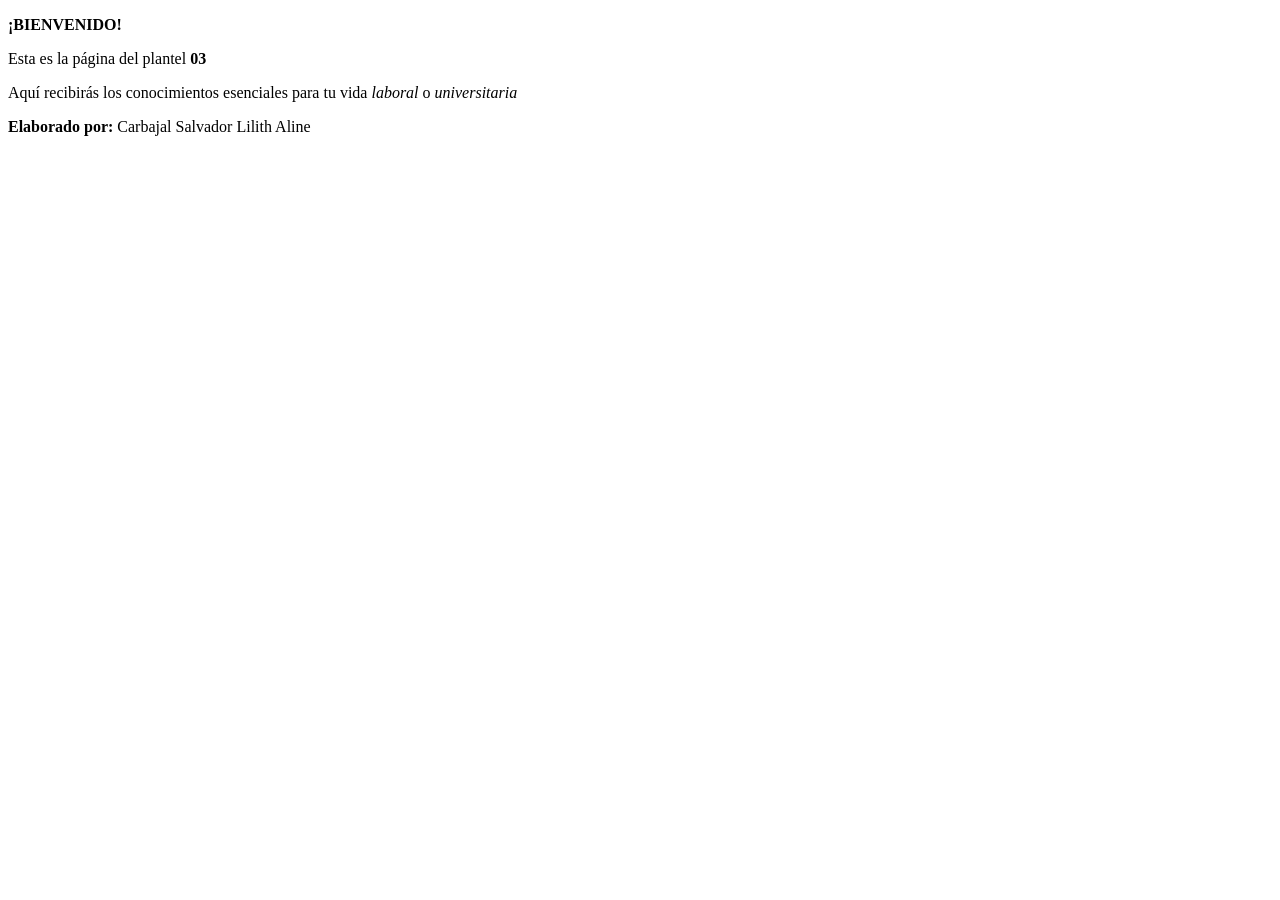
==== index.html @ b67af89e "ver. 1 prueba" ====
<!DOCTYPE html>
<html>
<head>
    <title>Colegio de Bachilleres de Estado de Mexico</title>
</head>
<body>
    <p> <b>¡BIENVENIDO!</b></p>
    <p> Esta es la página del plantel <b>03</b> </p>
    <p>Aquí recibirás los conocimientos esenciales para tu vida <i>laboral</i> o <i>universitaria</i></p>
    <p><b>Elaborado por:</b> Carbajal Salvador Lilith Aline</p>
</body>
</html>
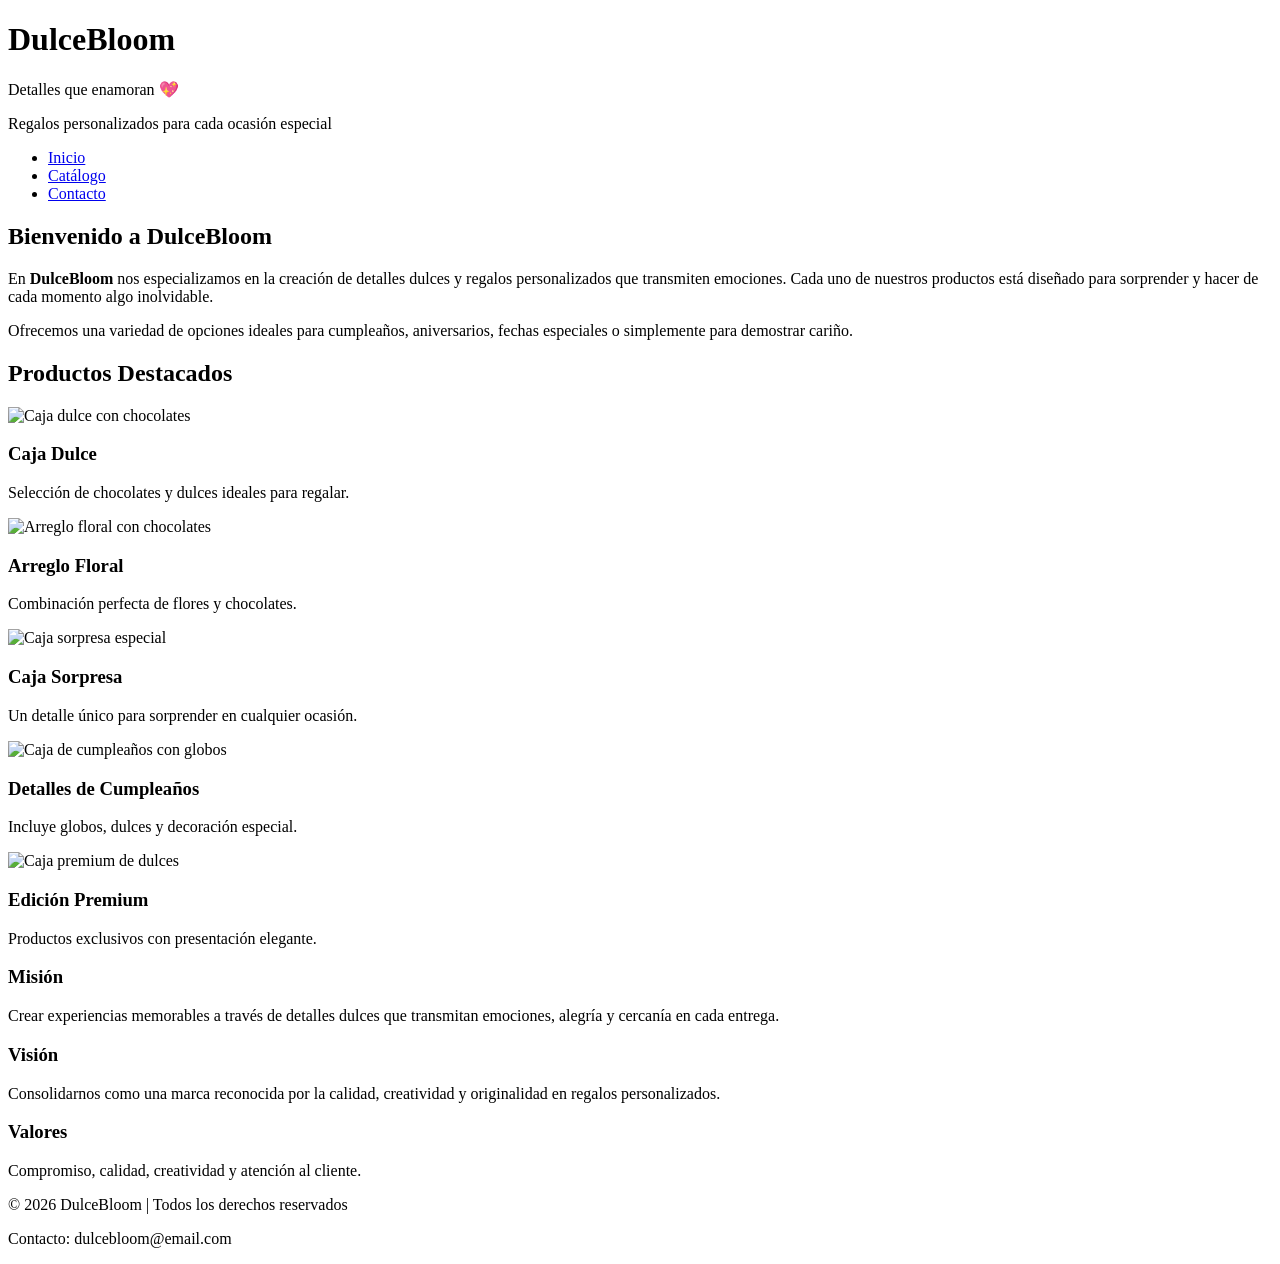
==== commit 6fef9cbd: "DulceBloom Practica 7" ====
--- a/index.html
+++ b/index.html
@@ -1,14 +1,110 @@
 
 <!DOCTYPE html>
-<html>
+<html lang="es">
 <head>
-    <title>Colegio de Bachilleres de Estado de Mexico</title>
+<meta charset="UTF-8">
+<meta name="viewport" content="width=device-width, initial-scale=1.0">
+<title>DulceBloom - Inicio</title>
+
+<link rel="stylesheet" href="miestilo.css">
+
+<link href="https://fonts.googleapis.com/css2?family=Poppins:wght@300;400;600&display=swap" rel="stylesheet">
 </head>
+
 <body>
-    <p> <b>¡BIENVENIDO!</b></p>
-    <p> Esta es la página del plantel <b>03</b> </p>
-    <p>Aquí recibirás los conocimientos esenciales para tu vida <i>laboral</i> o <i>universitaria</i></p>
-    <p><b>Elaborado por:</b> Carbajal Salvador Lilith Aline</p>
+
+<header class="header">
+    <h1>DulceBloom</h1>
+    <p>Detalles que enamoran 💖</p>
+    <p>Regalos personalizados para cada ocasión especial</p>
+</header>
+
+<nav class="navbar">
+    <ul class="menu">
+        <li><a href="index.html">Inicio</a></li>
+        <li><a href="productos.html">Catálogo</a></li>
+        <li><a href="contacto.html">Contacto</a></li>
+    </ul>
+</nav>
+
+<main class="contenedor-principal">
+
+<section class="contenido">
+    <h2>Bienvenido a DulceBloom</h2>
+
+    <p>
+        En <strong>DulceBloom</strong> nos especializamos en la creación de detalles dulces y regalos personalizados 
+        que transmiten emociones. Cada uno de nuestros productos está diseñado para sorprender y hacer 
+        de cada momento algo inolvidable.
+    </p>
+
+    <p>
+        Ofrecemos una variedad de opciones ideales para cumpleaños, aniversarios, fechas especiales 
+        o simplemente para demostrar cariño.
+    </p>
+
+    <h2>Productos Destacados</h2>
+
+    <div class="catalogo">
+
+        <div class="card">
+            <img src="img/Caja de chocolates.jpg" alt="Caja dulce con chocolates" class="img-fluida">
+            <h3>Caja Dulce</h3>
+            <p>Selección de chocolates y dulces ideales para regalar.</p>
+        </div>
+
+        <div class="card">
+            <img src="img/Flores con chocolates.jpg" alt="Arreglo floral con chocolates" class="img-fluida">
+            <h3>Arreglo Floral</h3>
+            <p>Combinación perfecta de flores y chocolates.</p>
+        </div>
+
+        <div class="card">
+            <img src="img/Caja sorpresa.jpg" alt="Caja sorpresa especial" class="img-fluida">
+            <h3>Caja Sorpresa</h3>
+            <p>Un detalle único para sorprender en cualquier ocasión.</p>
+        </div>
+
+        <div class="card">
+            <img src="img/Caja con globo.jpg" alt="Caja de cumpleaños con globos" class="img-fluida">
+            <h3>Detalles de Cumpleaños</h3>
+            <p>Incluye globos, dulces y decoración especial.</p>
+        </div>
+
+        <div class="card">
+            <img src="img/Caja de dulces premium.jpg" alt="Caja premium de dulces" class="img-fluida">
+            <h3>Edición Premium</h3>
+            <p>Productos exclusivos con presentación elegante.</p>
+        </div>
+
+    </div>
+</section>
+
+<aside class="lateral">
+    <h3>Misión</h3>
+    <p>
+        Crear experiencias memorables a través de detalles dulces que transmitan emociones, 
+        alegría y cercanía en cada entrega.
+    </p>
+
+    <h3>Visión</h3>
+    <p>
+        Consolidarnos como una marca reconocida por la calidad, creatividad y originalidad 
+        en regalos personalizados.
+    </p>
+
+    <h3>Valores</h3>
+    <p>
+        Compromiso, calidad, creatividad y atención al cliente.
+    </p>
+</aside>
+
+</main>
+
+<footer class="pie">
+    <p>&copy; 2026 DulceBloom | Todos los derechos reservados</p>
+    <p>Contacto: dulcebloom@email.com</p>
+</footer>
+
 </body>
-</html>
-                +</html>
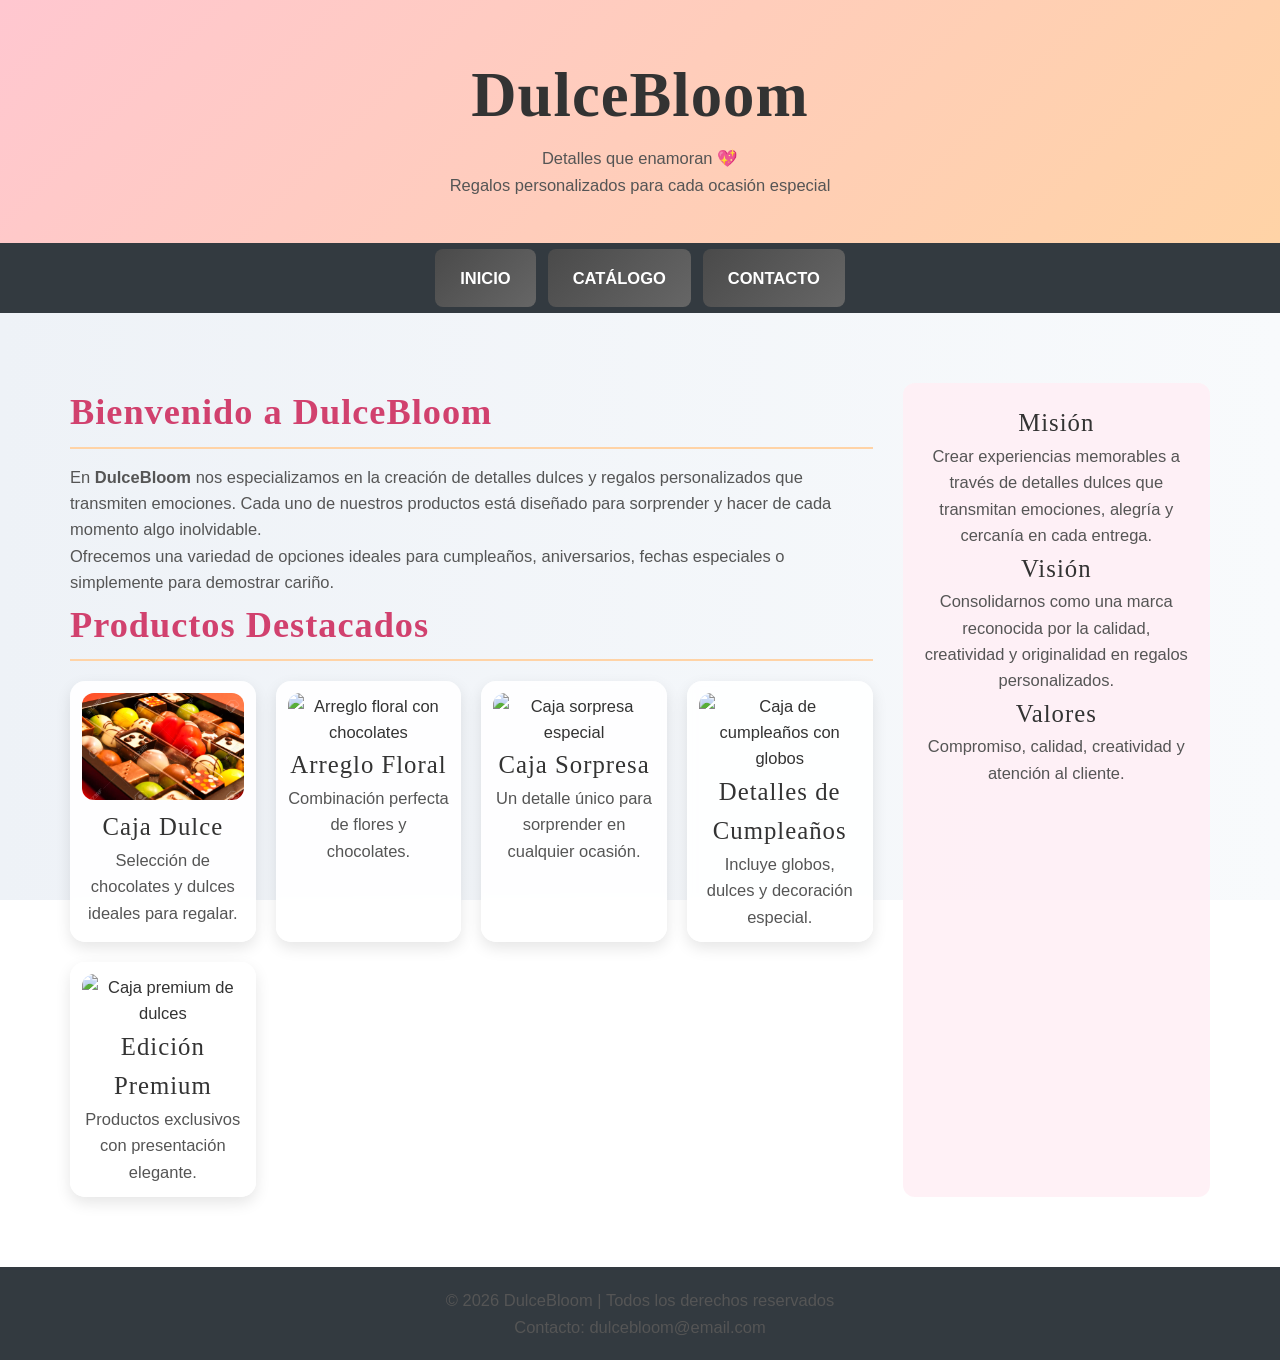
==== commit f5c06c57: "Restore index.html with original content" ====
--- a/index.html
+++ b/index.html
@@ -48,7 +48,7 @@
     <div class="catalogo">
 
         <div class="card">
-            <img src="img/Caja de chocolates.jpg" alt="Caja dulce con chocolates" class="img-fluida">
+            <img src="Caja de chocolates.jpg" alt="Caja dulce con chocolates" class="img-fluida">
             <h3>Caja Dulce</h3>
             <p>Selección de chocolates y dulces ideales para regalar.</p>
         </div>
@@ -107,4 +107,4 @@
 </footer>
 
 </body>
-</html>+</html>
--- a/miestilo.css
+++ b/miestilo.css
@@ -0,0 +1,254 @@
+/* ===== RESET ===== */
+*, *::before, *::after {
+    box-sizing: border-box;
+    margin: 0;
+    padding: 0;
+}
+
+/* ===== BODY ===== */
+body {
+    font-family: 'Montserrat', sans-serif;
+    background: linear-gradient(to right, #eef2f7, #f8fafc);
+    background-attachment: fixed;
+    color: #333;
+    line-height: 1.6;
+    font-size: 16.5px;
+}
+
+/* ===== TIPOGRAFÍA PRO ===== */
+h1, h2, h3 {
+    font-family: 'Playfair Display', serif;
+    letter-spacing: 1px;
+}
+
+h1 { font-size: 3.8em; font-weight: 700; }
+h2 { font-size: 2.2em; font-weight: 600; }
+h3 { font-size: 1.5em; font-weight: 500; }
+
+p {
+    color: #555;
+}
+
+/* ===== HEADER ===== */
+.header {
+    background: linear-gradient(135deg, #ffc7d0, #ffd3a6);
+    padding: 45px 20px;
+    text-align: center;
+    box-shadow: 0 8px 25px rgba(0, 0, 0, 0.1);
+}
+
+/* ===== NAVBAR ===== */
+.navbar {
+    background-color: #333a40;
+    position: sticky;
+    top: 0;
+    z-index: 1000;
+}
+
+.menu {
+    list-style: none;
+    display: flex;
+    justify-content: center;
+    max-width: 1200px;
+    margin: auto;
+}
+
+.menu li a {
+    display: block;
+    color: white;
+    padding: 16px 25px;
+    text-decoration: none;
+    font-weight: 600;
+    text-transform: uppercase;
+    background: linear-gradient(135deg, #4a4a4a, #666);
+    margin: 6px;
+    border-radius: 8px;
+    transition: 0.3s;
+    position: relative;
+}
+
+.menu li a:hover {
+    background: linear-gradient(45deg, #ff8fab, #ffc7d0);
+    color: #333;
+    transform: translateY(-3px);
+}
+
+/* Línea animada */
+.menu li a::after {
+    content: "";
+    position: absolute;
+    width: 0%;
+    height: 3px;
+    bottom: 5px;
+    left: 50%;
+    background: white;
+    transition: 0.3s;
+}
+
+.menu li a:hover::after {
+    width: 60%;
+    left: 20%;
+}
+
+/* ===== CONTENEDOR ===== */
+.contenedor-principal {
+    display: flex;
+    flex-wrap: wrap;
+    gap: 30px;
+    max-width: 1200px;
+    margin: 40px auto;
+    padding: 30px;
+    background: transparent;
+}
+
+/* ===== CONTENIDO ===== */
+.contenido {
+    flex: 3;
+    background: transparent;
+}
+
+.contenido h2 {
+    color: #d1416e;
+    margin-bottom: 15px;
+    border-bottom: 2px solid #ffd3a6;
+    padding-bottom: 5px;
+}
+
+/* ===== TARJETAS ===== */
+.catalogo, .productos {
+    display: grid;
+    grid-template-columns: repeat(auto-fit, minmax(180px, 1fr));
+    gap: 20px;
+    margin-top: 20px;
+}
+
+.card, .producto {
+    background: rgba(255,255,255,0.9);
+    border-radius: 15px;
+    padding: 12px;
+    text-align: center;
+    box-shadow: 0 6px 15px rgba(0,0,0,0.1);
+    transition: 0.3s;
+    backdrop-filter: blur(5px);
+}
+
+.card:hover, .producto:hover {
+    transform: translateY(-10px) scale(1.03);
+    box-shadow: 0 15px 30px rgba(0,0,0,0.25);
+}
+
+.card img, .producto img {
+    width: 100%;
+    border-radius: 12px;
+    transition: 0.4s;
+}
+
+.card:hover img, .producto:hover img {
+    transform: scale(1.08);
+}
+
+/* ===== ASIDE ===== */
+.lateral {
+    flex: 1;
+    background: rgba(255,240,245,0.9);
+    padding: 20px;
+    border-radius: 12px;
+    text-align: center;
+}
+
+/* ===== FORMULARIO ===== */
+input, textarea {
+    width: 100%;
+    padding: 12px;
+    border-radius: 8px;
+    border: 1px solid #ccc;
+    margin-top: 10px;
+    font-family: 'Montserrat', sans-serif;
+}
+
+textarea {
+    min-height: 100px;
+}
+
+/* ===== BOTÓN ===== */
+.boton {
+    display: inline-block;
+    background: linear-gradient(45deg, #ff8fab, #ffc7d0);
+    color: white;
+    padding: 12px 25px;
+    border-radius: 25px;
+    text-decoration: none;
+    margin-top: 15px;
+    transition: 0.3s;
+    position: relative;
+    overflow: hidden;
+}
+
+.boton:hover {
+    transform: scale(1.05);
+}
+
+/* brillo */
+.boton::after {
+    content: "";
+    position: absolute;
+    left: -100%;
+    top: 0;
+    width: 100%;
+    height: 100%;
+    background: rgba(255,255,255,0.3);
+    transition: 0.4s;
+}
+
+.boton:hover::after {
+    left: 100%;
+}
+
+/* ===== FOOTER ===== */
+.pie {
+    background-color: #333a40;
+    color: white;
+    text-align: center;
+    padding: 20px;
+    margin-top: 40px;
+}
+
+/* ===== ANIMACIÓN ===== */
+@keyframes aparecer {
+    from {
+        opacity: 0;
+        transform: translateY(30px);
+    }
+    to {
+        opacity: 1;
+        transform: translateY(0);
+    }
+}
+
+.header, .contenido, .lateral, .card, .producto {
+    animation: aparecer 0.8s ease;
+}
+
+/* ===== RESPONSIVE ===== */
+@media (max-width: 768px) {
+    .contenedor-principal {
+        flex-direction: column;
+    }
+
+    .menu {
+        flex-direction: column;
+        display: flex;
+    }
+
+    .menu.active {
+        display: flex;
+    }
+
+    .icon {
+        display: block;
+        text-align: center;
+        color: white;
+        padding: 10px;
+        cursor: pointer;
+    }
+}
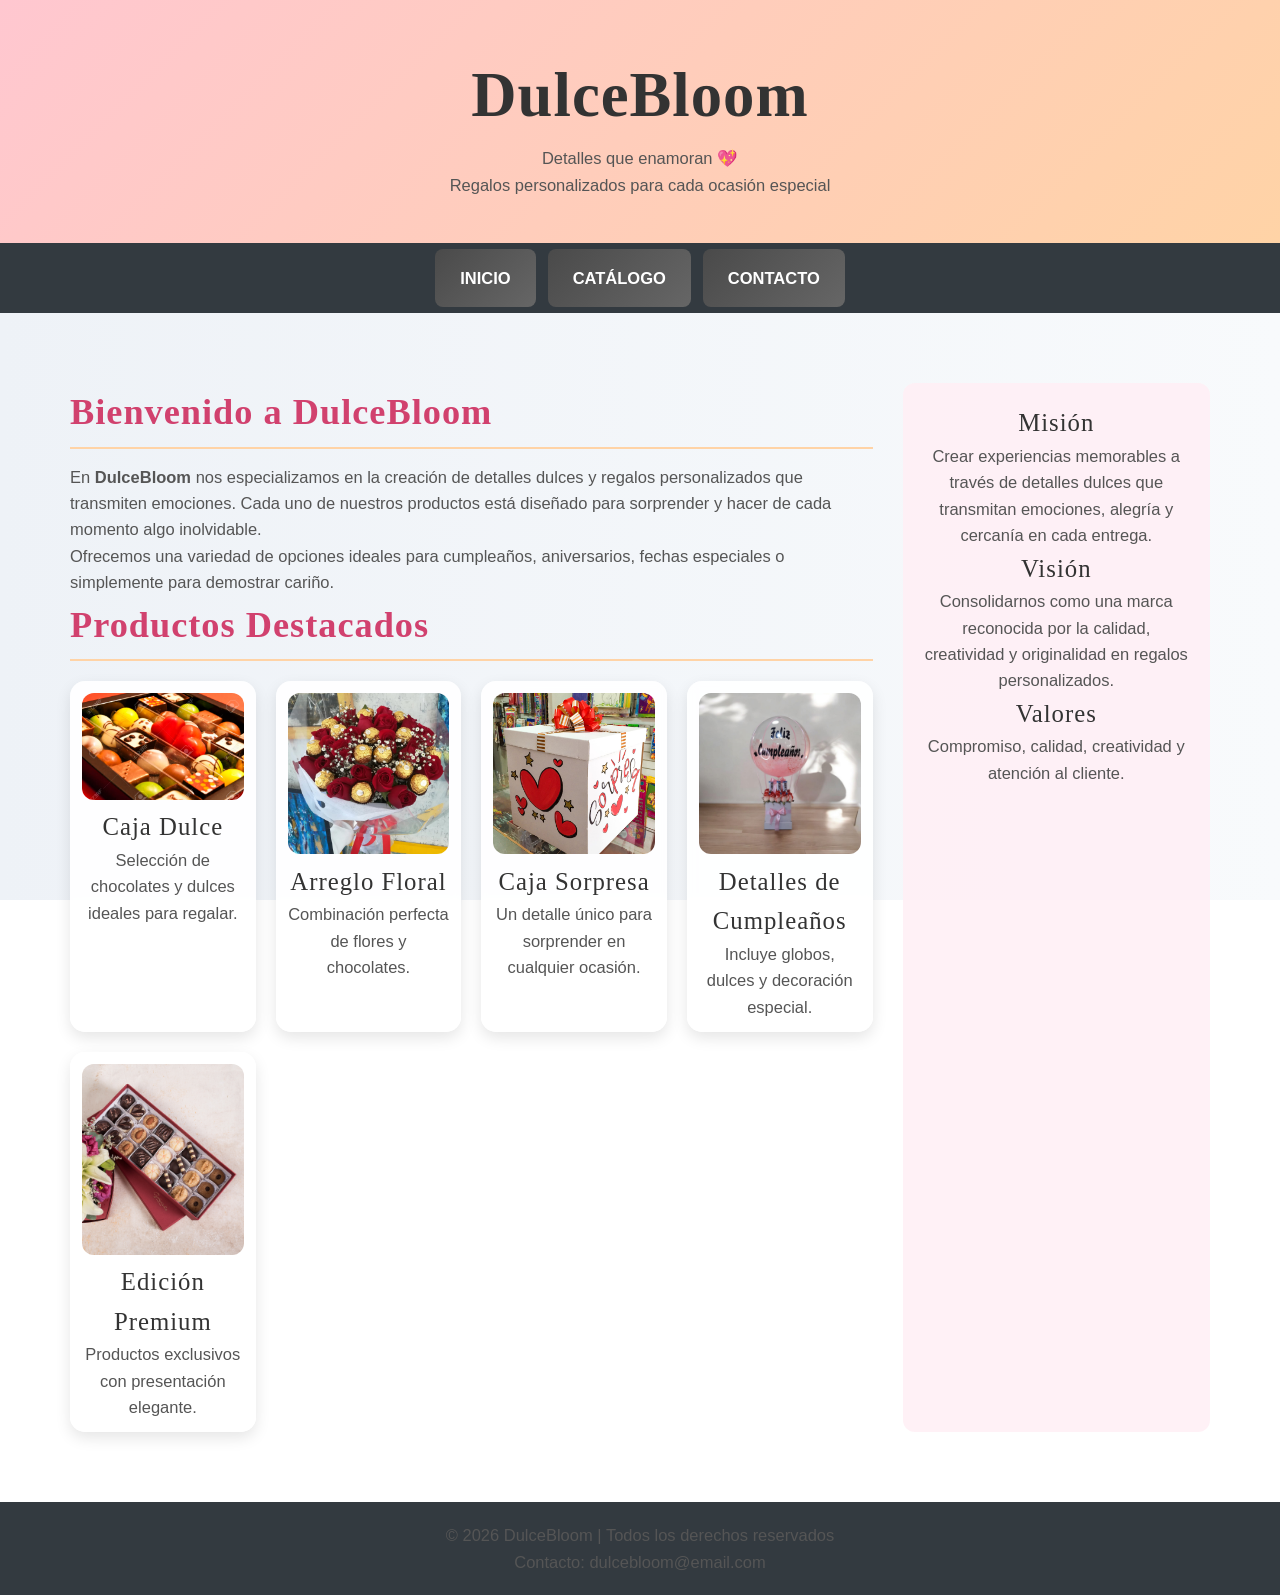
==== commit 03793b1c: "Fix HTML formatting and restore content" ====
--- a/index.html
+++ b/index.html
@@ -48,7 +48,7 @@
     <div class="catalogo">
 
         <div class="card">
-            <img src="Caja de chocolates.jpg" alt="Caja dulce con chocolates" class="img-fluida">
+            <img src="img/Caja de chocolates.jpg" alt="Caja dulce con chocolates" class="img-fluida">
             <h3>Caja Dulce</h3>
             <p>Selección de chocolates y dulces ideales para regalar.</p>
         </div>
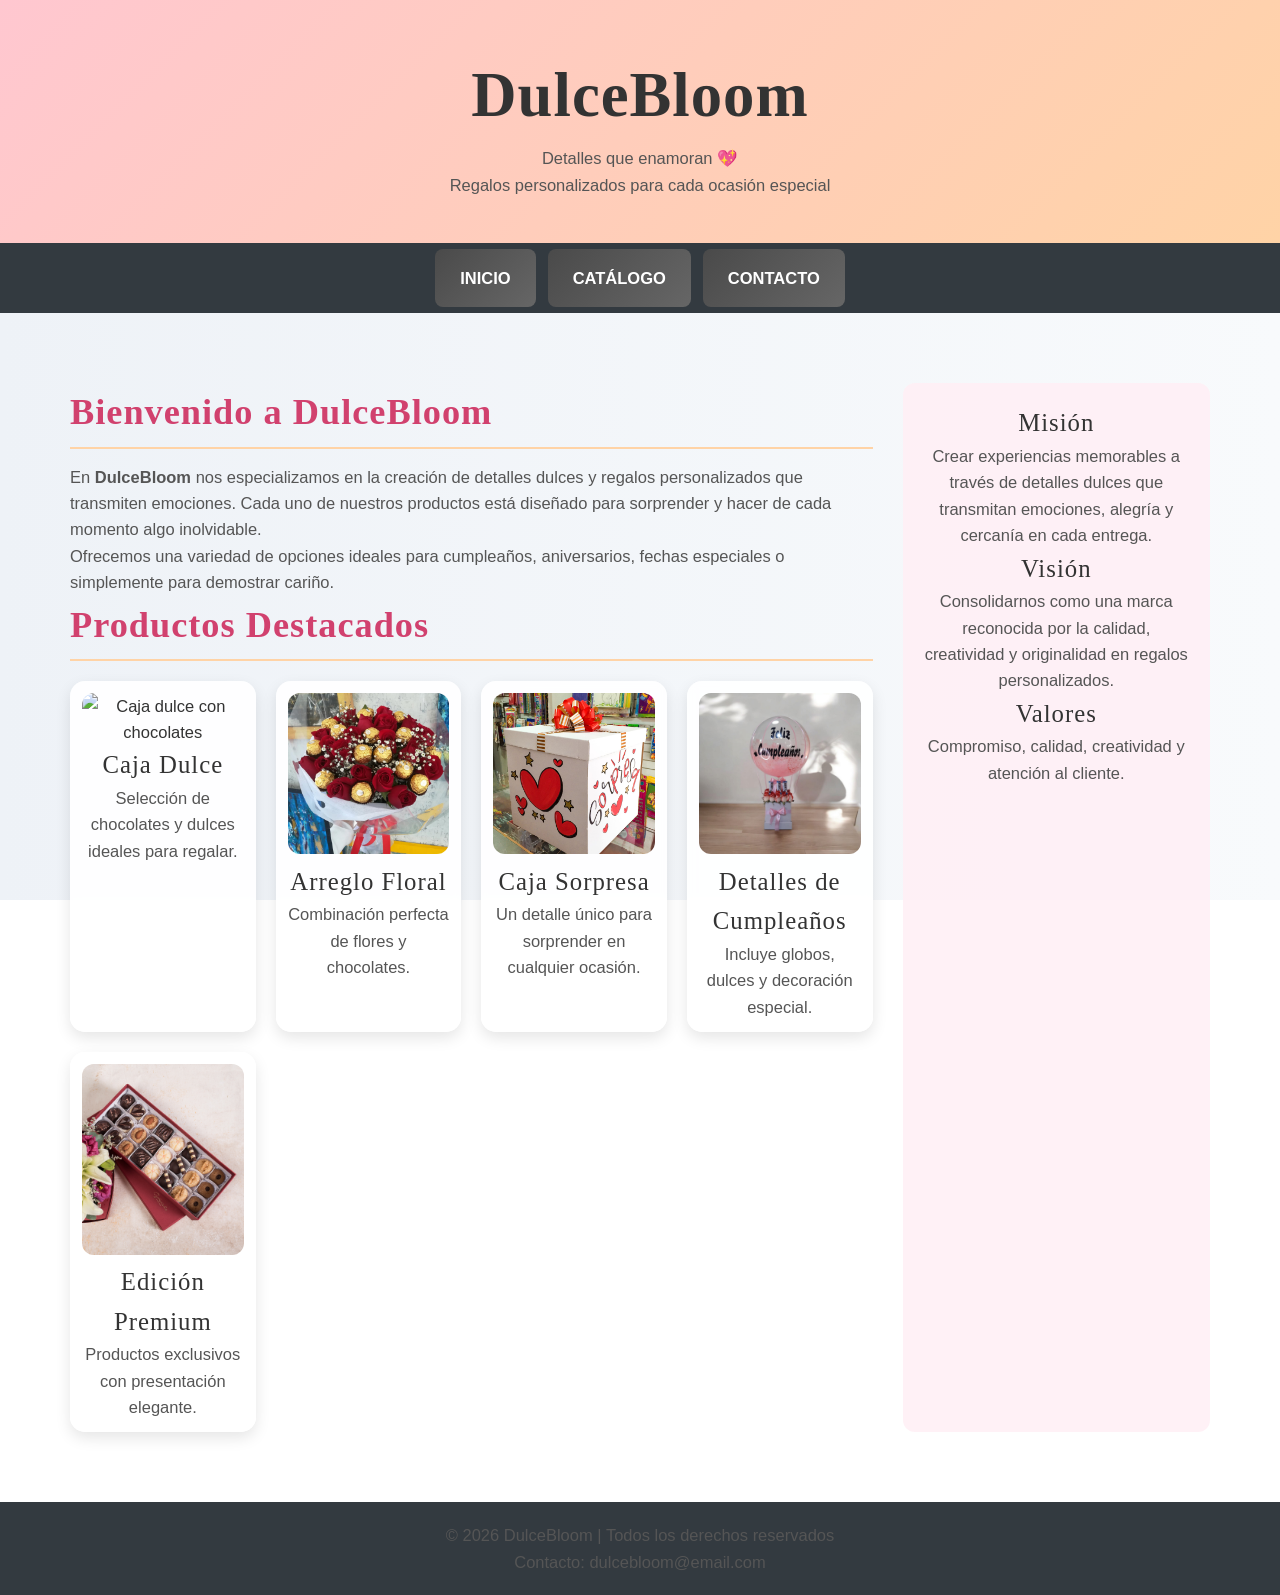
==== commit e358e116: "Restore index.html to original state" ====
--- a/index.html
+++ b/index.html
@@ -48,7 +48,7 @@
     <div class="catalogo">
 
         <div class="card">
-            <img src="img/Caja de chocolates.jpg" alt="Caja dulce con chocolates" class="img-fluida">
+            <img src="img/Caja dulce con chocolates.jpg" alt="Caja dulce con chocolates" class="img-fluida">
             <h3>Caja Dulce</h3>
             <p>Selección de chocolates y dulces ideales para regalar.</p>
         </div>
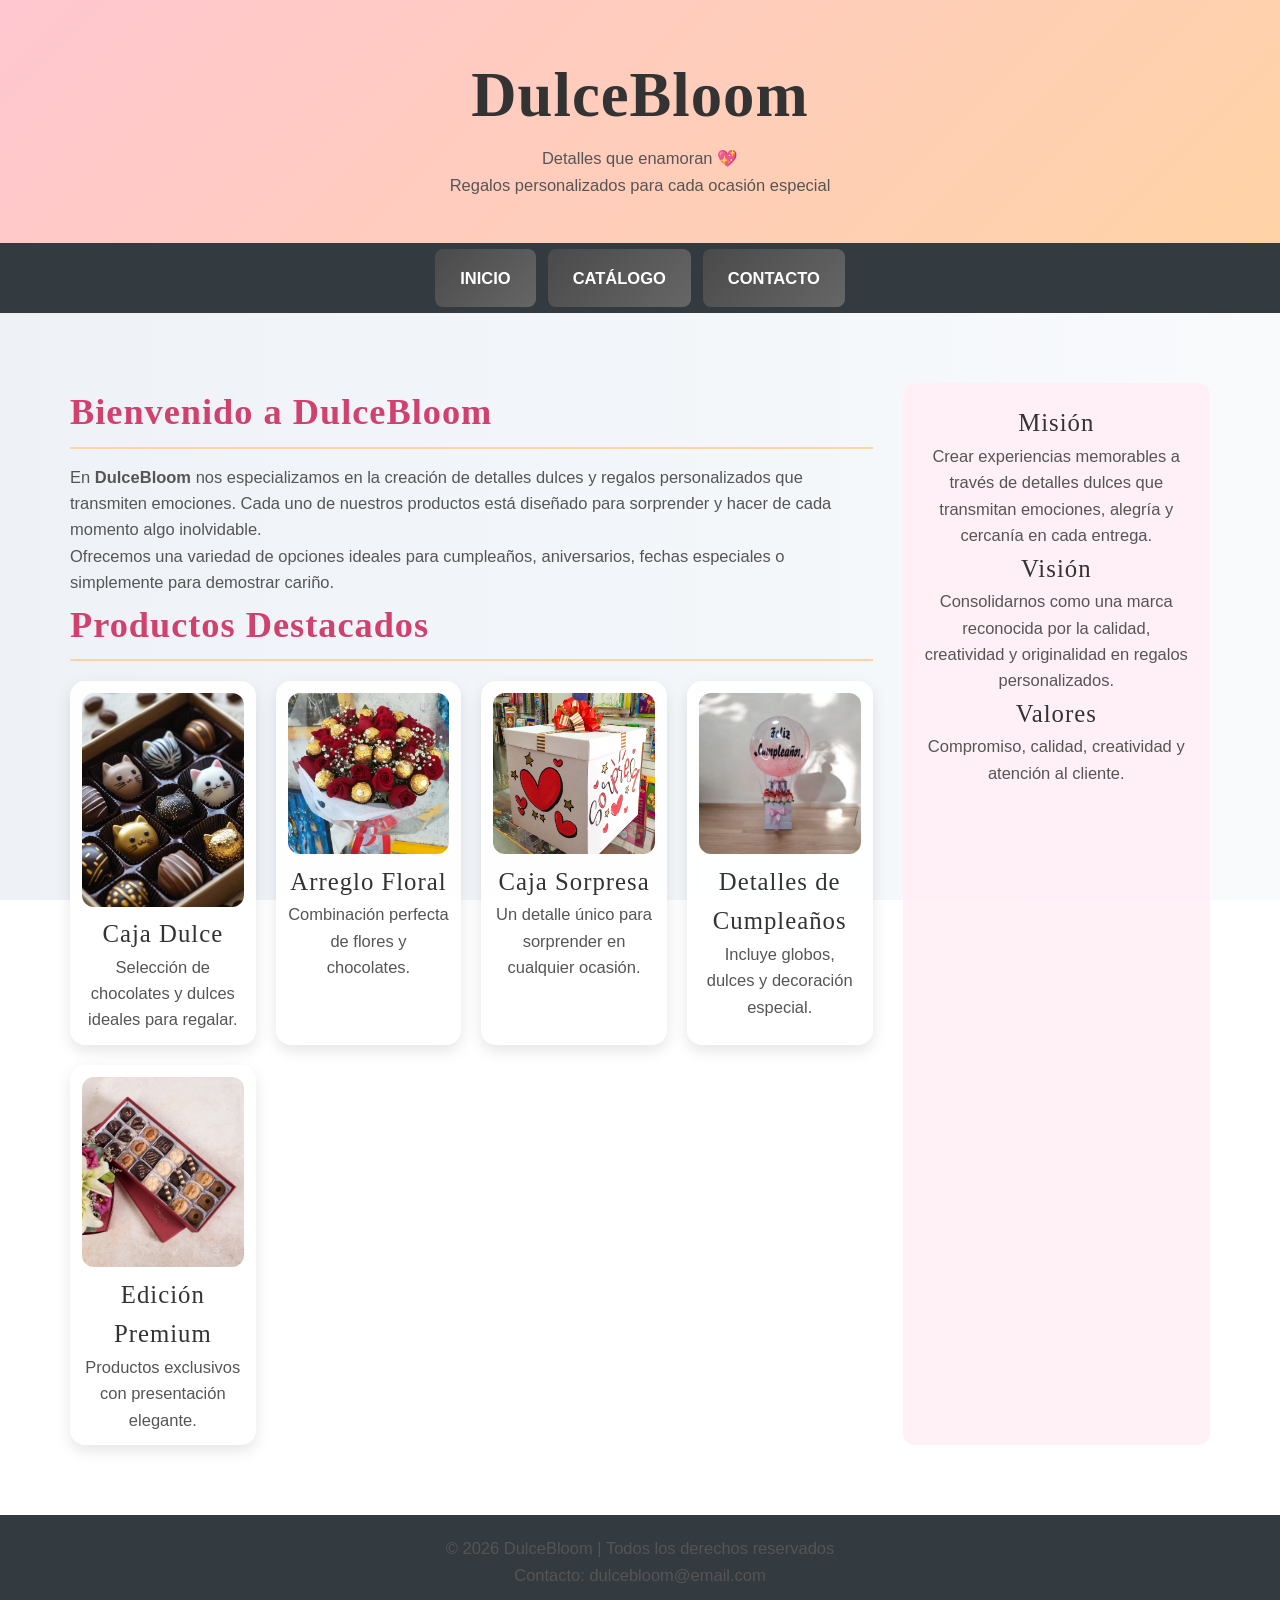
==== commit a726d898: "Modify product images and details in index.html Updated product images and descriptions in the catal" ====
--- a/index.html
+++ b/index.html
@@ -48,7 +48,7 @@
     <div class="catalogo">
 
         <div class="card">
-            <img src="img/Caja dulce con chocolates.jpg" alt="Caja dulce con chocolates" class="img-fluida">
+            <img src="img/Chocolates.jpg" alt="Caja dulce con chocolates" class="img-fluida">
             <h3>Caja Dulce</h3>
             <p>Selección de chocolates y dulces ideales para regalar.</p>
         </div>
